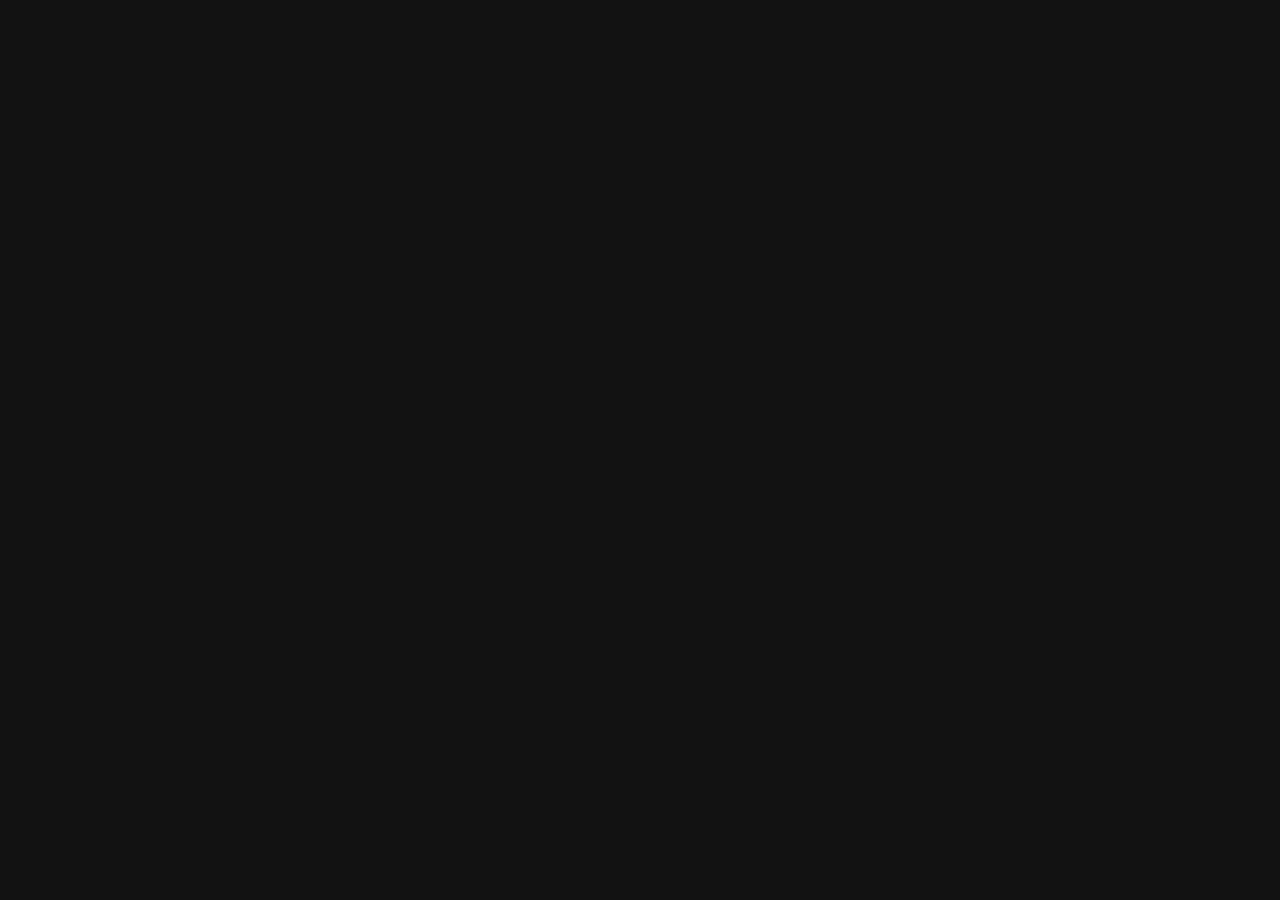
==== home.html @ 14febff4 "im creatig a new page a home page" ====
<!DOCTYPE html>
<html lang="en">

<head>
    <meta charset="UTF-8">
    <meta name="viewport" content="width=device-width, initial-scale=1.0">
    <title>Hokonui Digital Archive</title>

    <link rel="stylesheet" href="style.css">
</head>
---- style.css ----
header{
    display:flex;
    justify-content:space-between;
    align-items:flex-start;

    background:hsl(352, 66%, 34%);
}
nav{
    display:flex;
    gap:30px;
}

nav a{
    color:white;
    text-decoration:none;
}

header h1{
    font-size:30px;
}
*{
    margin:0;
    padding:0;
    box-sizing:border-box;
}

body{
    background:#121212;
    color:rgba(233, 230, 230, 0.918);
    font-family:Arial, Helvetica, sans-serif;
}

.\year{
    width:180px;
    height:90px;

    background:hsl(352, 66%, 34%);

    display:flex;
    justify-content:center;
    align-items:center;

    font-size:30px;
    font-weight:bold;
    margin-bottom:20px;
}

.garments {
    display: grid;
    grid-template-columns: auto auto auto auto;
    gap: 20px;
    background-color:#121212;;
    padding: 10px;
}
.garment-card{
  
  background-color: #121212;;
}
.garments {
    display: flex;
    gap: 20px;
    overflow-x: auto;
    width: 100%;
    padding-bottom: 12px;
}

.flip-card {
    width: 220px;
    height: 300px;
    flex-shrink: 0;
    perspective: 1000px;
    cursor: pointer;
}

.flip-card input {
    display: none;
}

.flip-card-inner {
    position: relative;
    width: 100%;
    height: 100%;
    transition: transform 0.7s ease;
    transform-style: preserve-3d;
}

.flip-card input:checked + .flip-card-inner {
    transform: rotateY(180deg);
}

.flip-card-front,
.flip-card-back {
    position: absolute;
    inset: 0;
    backface-visibility: hidden;
    border-radius: 8px;
    overflow: hidden;
}

.flip-card-front img {
    width: 100%;
    height: 100%;
    object-fit: cover;
}

.flip-card-back {
    background: #9e1f34;
    color: white;
    transform: rotateY(180deg);
    padding: 20px;

    display: flex;
    flex-direction: column;
    justify-content: center;
}

.flip-card-back h3 {
    margin-bottom: 10px;
}

.flip-card-back p {
    line-height: 1.5;
}

/*
.garment-card img{
    width:25%;
    object-fit:cover;
}*/
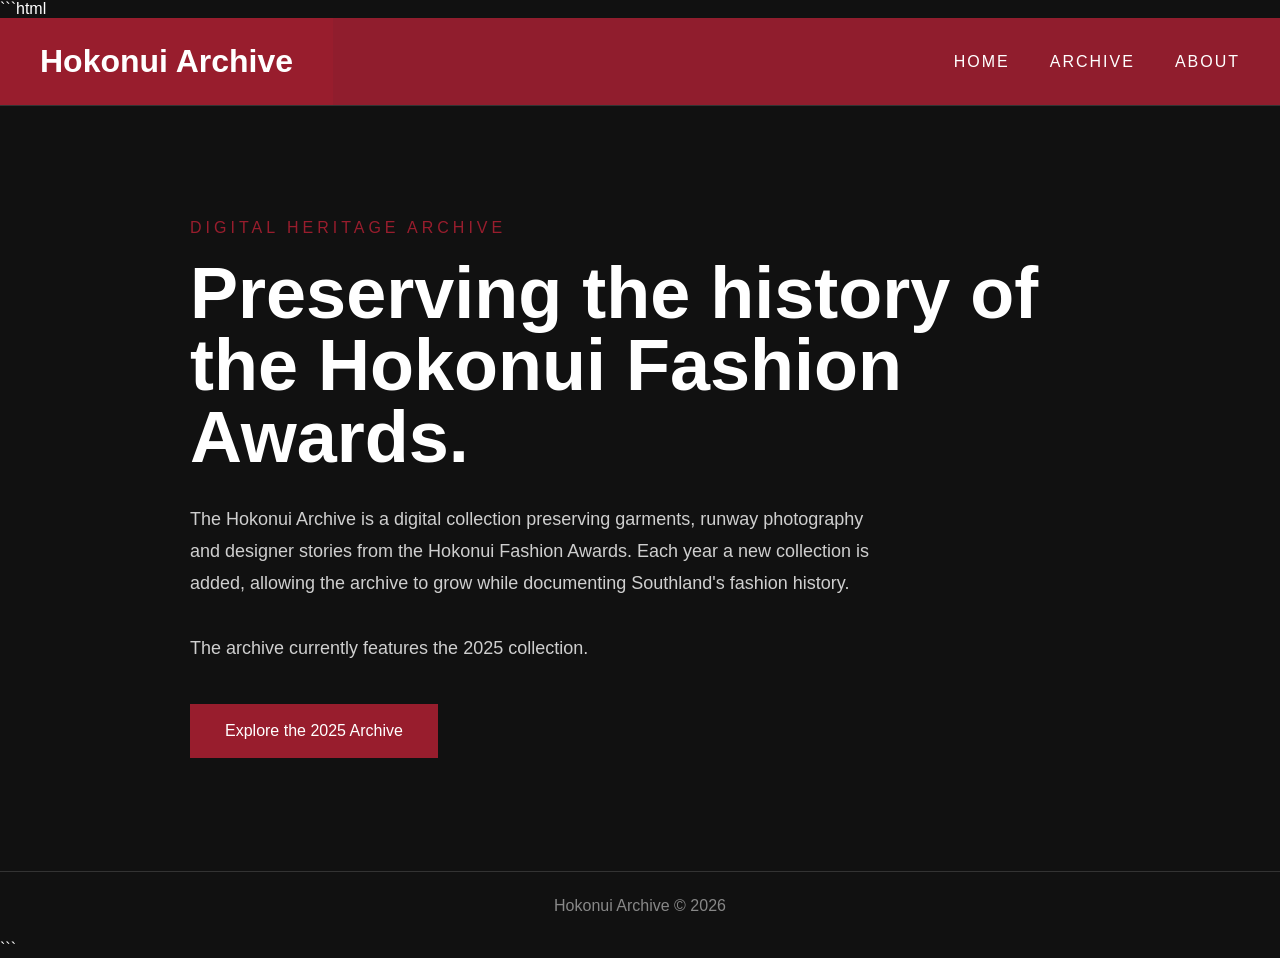
==== commit 8278bd23: "modified:   home.html" ====
--- a/home.html
+++ b/home.html
@@ -1,10 +1,69 @@
+```html
 <!DOCTYPE html>
 <html lang="en">
-
 <head>
     <meta charset="UTF-8">
     <meta name="viewport" content="width=device-width, initial-scale=1.0">
-    <title>Hokonui Digital Archive</title>
+    <title>Hokonui Archive</title>
 
     <link rel="stylesheet" href="style.css">
 </head>
+
+<body>
+
+<header class="site-header">
+
+    <div class="logo-bar">
+        <h1>Hokonui Archive</h1>
+    </div>
+
+    <nav class="navigation">
+        <a href="home.html">HOME</a>
+        <a href="archive-2025.html">ARCHIVE</a>
+        <a href="about.html">ABOUT</a>
+    </nav>
+
+</header>
+
+<section class="hero">
+
+    <div class="hero-content">
+
+        <p class="sub-heading">
+            DIGITAL HERITAGE ARCHIVE
+        </p>
+
+        <h2>
+            Preserving the history of the Hokonui Fashion Awards.
+        </h2>
+
+        <p class="description">
+            The Hokonui Archive is a digital collection preserving garments,
+            runway photography and designer stories from the Hokonui Fashion
+            Awards. Each year a new collection is added, allowing the archive
+            to grow while documenting Southland's fashion history.
+
+            <br><br>
+
+            The archive currently features the 2025 collection.
+        </p>
+
+        <a href="archive-2025.html" class="archive-button">
+            Explore the 2025 Archive
+        </a>
+
+    </div>
+
+</section>
+
+<footer>
+
+    <p>
+        Hokonui Archive © 2026
+    </p>
+
+</footer>
+
+</body>
+</html>
+```
--- a/style.css
+++ b/style.css
@@ -121,7 +121,109 @@
 .flip-card-back p {
     line-height: 1.5;
 }
-
+*{
+    margin:0;
+    padding:0;
+    box-sizing:border-box;
+}
+
+body{
+    background:#111;
+    color:white;
+    font-family:Arial, Helvetica, sans-serif;
+}
+
+/* HEADER */
+
+.site-header{
+    display:flex;
+    justify-content:space-between;
+    align-items:center;
+    border-bottom:1px solid #333;
+}
+
+.logo-bar{
+    background:#981d2d;
+    padding:25px 40px;
+}
+
+.logo-bar h1{
+    font-size:32px;
+}
+
+.navigation{
+    display:flex;
+    gap:40px;
+    margin-right:40px;
+}
+
+.navigation a{
+    color:white;
+    text-decoration:none;
+    letter-spacing:2px;
+    transition:.3s;
+}
+
+.navigation a:hover{
+    color:#981d2d;
+}
+
+/* HERO */
+
+.hero{
+    min-height:85vh;
+    display:flex;
+    align-items:center;
+    justify-content:center;
+    padding:60px;
+}
+
+.hero-content{
+    max-width:900px;
+}
+
+.sub-heading{
+    color:#981d2d;
+    letter-spacing:4px;
+    margin-bottom:20px;
+}
+
+.hero h2{
+    font-size:72px;
+    line-height:1;
+    margin-bottom:30px;
+}
+
+.description{
+    color:#cfcfcf;
+    line-height:1.8;
+    max-width:700px;
+    font-size:18px;
+}
+
+.archive-button{
+    display:inline-block;
+    margin-top:40px;
+    padding:18px 35px;
+    background:#981d2d;
+    color:white;
+    text-decoration:none;
+    transition:.3s;
+}
+
+.archive-button:hover{
+    background:#7b1726;
+    transform:translateY(-4px);
+}
+
+/* FOOTER */
+
+footer{
+    text-align:center;
+    padding:25px;
+    border-top:1px solid #333;
+    color:#888;
+}
 /*
 .garment-card img{
     width:25%;
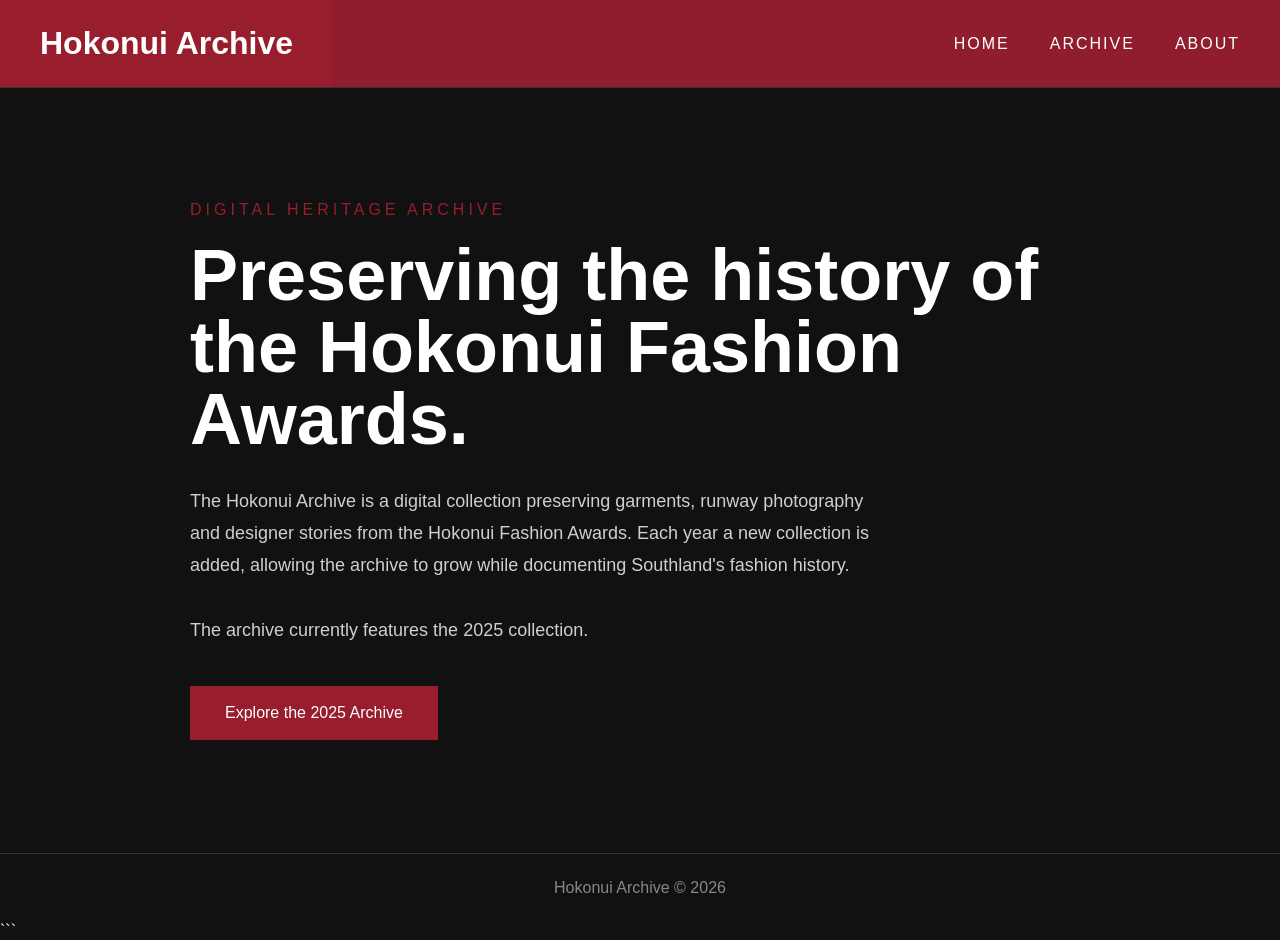
==== commit 5b511de0: "chnge the linking erreor in naming" ====
--- a/home.html
+++ b/home.html
@@ -1,4 +1,4 @@
-```html
+
 <!DOCTYPE html>
 <html lang="en">
 <head>
@@ -19,7 +19,7 @@
 
     <nav class="navigation">
         <a href="home.html">HOME</a>
-        <a href="archive-2025.html">ARCHIVE</a>
+        <a href="index.html">ARCHIVE</a>
         <a href="about.html">ABOUT</a>
     </nav>
 
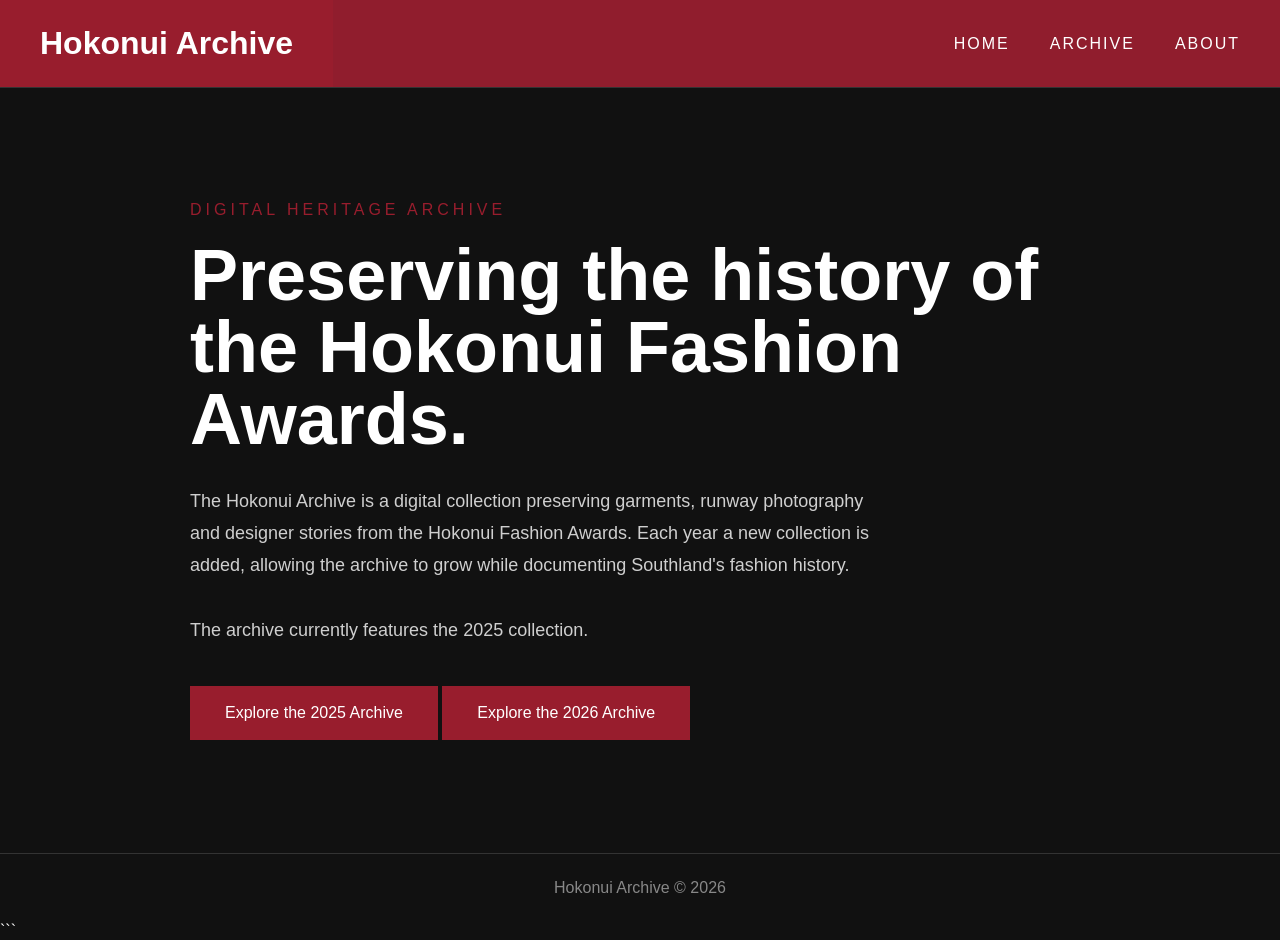
==== commit 04f076a3: "added a new html and images" ====
--- a/home.html
+++ b/home.html
@@ -48,10 +48,13 @@
             The archive currently features the 2025 collection.
         </p>
 
-        <a href="archive-2025.html" class="archive-button">
+        <a href="index.html" class="archive-button">
             Explore the 2025 Archive
         </a>
-
+        <a href="2026.html" class="archive-button">
+            Explore the 2026 Archive
+        </a>
+    
     </div>
 
 </section>
